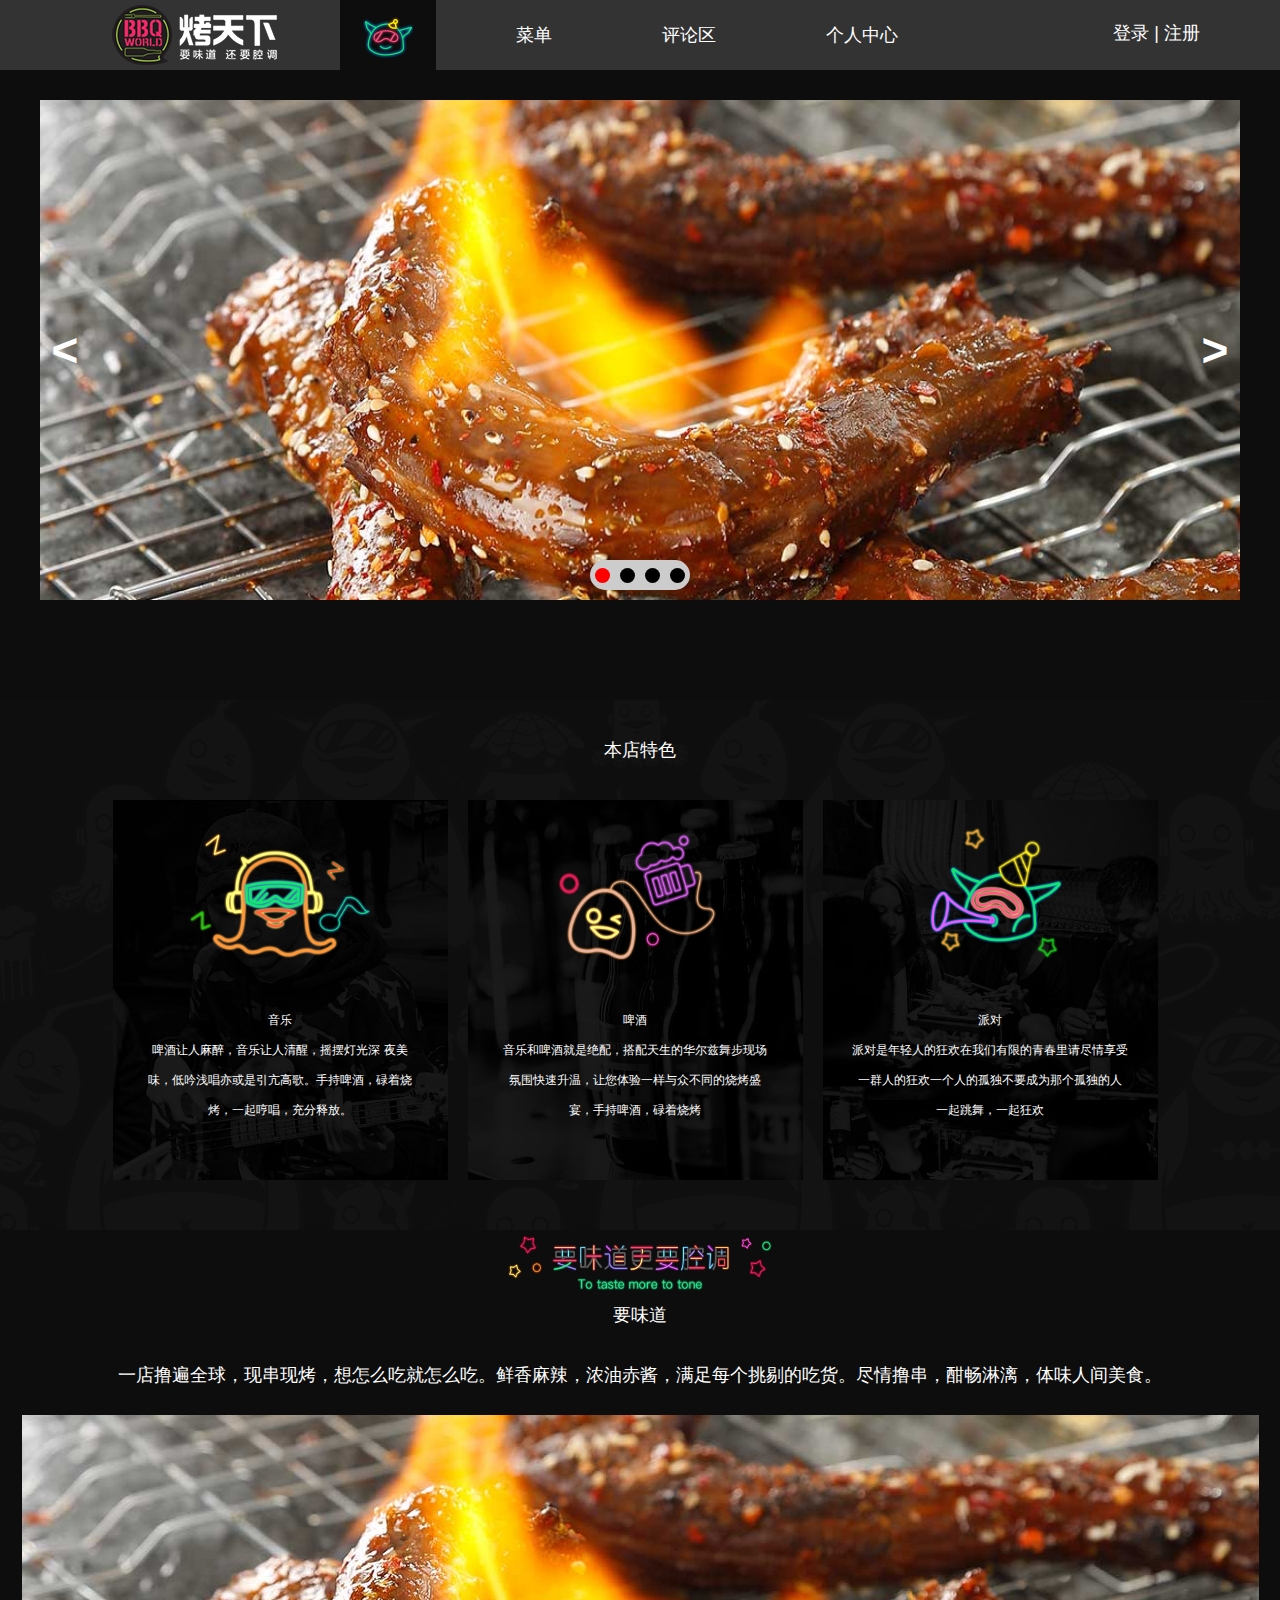
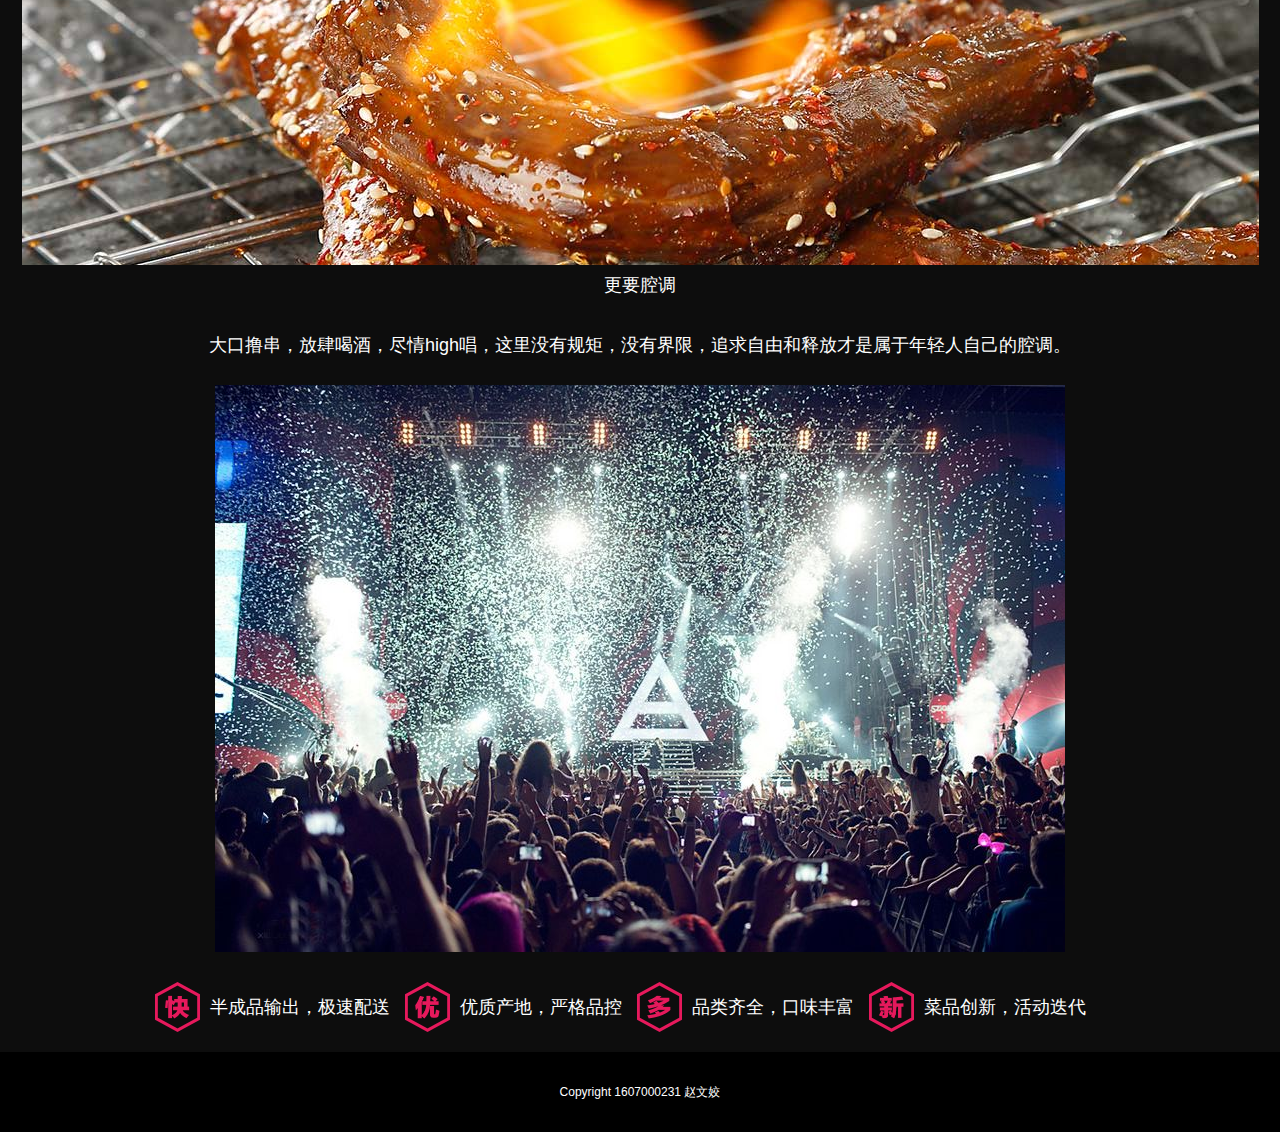
==== index.html @ bdf508a7 "出错" ====
<!DOCTYPE html>
<html lang="en">
<head>
<meta charset="utf-8">
<title>无标题文档</title>
<link rel="stylesheet" href="css/reseat.css">
<link rel="stylesheet" href="css/common.css">
<link rel="stylesheet" type="text/css" href="css/index.css" />   
</head>
<body>
	<div class="navbox">
		<div class="logo">
			<a href="./index.html"><img src="./images/logo.png" alt=""></a>
		</div>
		<nav class="tnav">
			<ul>
				<li>
					<a href="./index.html">首页</a>
				</li>
				<li>
					<a href="./pages/caidan.html">菜单</a>
				</li>
				<li>
					<a href="./pages/pinglun.html">评论区</a>
				</li>
				<li>
					<a href="./pages/geren.html">个人中心</a>
				</li>
			</ul>
			<div class="lr">
				<a href="./pages/denglu.html">登录</a>
				<span>|</span>
				<a href="./pages/zhuce.html">注册</a>
			</div>
		</nav>
	</div>
	<div class="lunbo">
		<ul>
			<li><img src="images/ad-1.jpg" alt=""></li>
			<li><img src="images/ad-2.jpg" alt=""></li>
			<li><img src="images/ad-3.jpg" alt=""></li>
			<li><img src="images/ad-4.jpg" alt=""></li>
		</ul>
		<ol></ol>
		<span class="sleft">&lt;</span>
		<span class="sright">&gt;</span>
	</div>
	<div class="tt">
	    <h2>本店特色</h2>
		<div class="ding">
	        <div class="t1">
			    <p>音乐<br/>啤酒让人麻醉，音乐让人清醒，摇摆灯光深 夜美<br/>味，低吟浅唱亦或是引亢高歌。手持啤酒，碌着烧<br/>烤，一起哼唱，充分释放。</p>
		    </div>
            <div class="t2">
			    <p>啤酒<br/>音乐和啤酒就是绝配，搭配天生的华尔兹舞步现场<br/>氛围快速升温，让您体验一样与众不同的烧烤盛<br/>宴，手持啤酒，碌着烧烤</p>
            </div>
            <div class="t3">
			    <p>派对<br/>派对是年轻人的狂欢在我们有限的青春里请尽情享受<br/>一群人的狂欢一个人的孤独不要成为那个孤独的人<br/>一起跳舞，一起狂欢</p>
            </div>
        </div>
    </div>
	<div class="bo">
		<div class="qiang"><img src="images/in-title.png" alt=""></div>
        <h3>要味道</h3>
        <p>一店撸遍全球，现串现烤，想怎么吃就怎么吃。鲜香麻辣，浓油赤酱，满足每个挑剔的吃货。尽情撸串，酣畅淋漓，体味人间美食。</p>
	    <img src="images/ad-1.jpg" alt="">
	    <h3>更要腔调</h3>
	    <p>大口撸串，放肆喝酒，尽情high唱，这里没有规矩，没有界限，追求自由和释放才是属于年轻人自己的腔调。</p>
	    <img src="images/Img391114917.jpg" alt="">
		<div class="bottom">
		    <div><img src="images/f-1.png" alt="">半成品输出，极速配送</div>
		    <div><img src="images/f-2.png" alt="">优质产地，严格品控</div>
		    <div><img src="images/f-3.png" alt="">品类齐全，口味丰富</div>
		    <div><img src="images/f-4.png" alt="">菜品创新，活动迭代</div>
	    </div>
		<p class="p1">Copyright 1607000231 赵文姣</p>
    </div>
</body>
<script src="js/function.js"></script>
<script src="js/lunbo.js"></script>
<script src="js/common.js"></script>
</html>
---- css/reseat.css ----
@charset "UTF-8";
/*css重置*/
body,ol,ul,h1,h2,h3,h4,h5,h6,p,th,td,dl,dd,form,fieldset,legend,input,textarea,select{
    padding:0;
    margin:0;
}
body,html{
    font:12px "宋体","Arial Narrow",HELVETICA;
    background:#fff;
}
h1,h2,h3,h4,h5,h6,b,strong{
    font-weight: normal;
    font-size:100%;
}
i,em{
    font-style:normal;
}
a{
    text-decoration: none;
}
ol,ul,li{
    list-style: none;
}
input{
    outline:none; /*取消选中表单的蓝色边框*/
}
img{
    vertical-align:top;
    border:0;
}
table{
    border-collapse:collapse;
    border-spacing:0
}
p{
    word-wrap:break-word
}
.chearfix:after{
    content:" ";
    display: block;
    clear:both;
    height:0px;
    overflow: hidden;
}
.chearfix{
    *zoom:1;
}
---- css/common.css ----
body,html{
    font-size:18px;
    background: rgb(13, 13, 13);
}
.navbox{
	width:100%;
	background:#333;
	height:70px;
}
.logo{
	float: left;
	margin-top:5px;
	margin-left:100px;
}
.tnav{
	margin: 0 auto;
	width:1200px;
	height:70px;
}
.tnav ul{
	height:100%;
	float: left;
}
.tnav ul li{
	height:100%;
	float: left;
	margin-left:50px;
	position: relative;
}
.tnav ul li a{
	color:#fff;
	display: block;
	line-height: 70px;
	padding-left:30px;
	padding-right:30px;
}
.tnav ul li:hover{
	background:rgb(13, 13, 13);
}
.tnav ul li:hover a{
	color:rgb(13, 13, 13);
}
.tnav .lr{
	float: right;
	line-height:66px;
	color:#fff;
	margin-right: 40px;
}
.tnav .lr a{
    color: #fff;
    cursor: pointer;
}
.tnav .lr a:hover{
	color:green;
}
.tnav ul li:nth-child(1) a:after{
	background-image: url("../images/home.png");
}
.tnav ul li:nth-child(2) a:after{
	background-image: url("../images/char.png");
}
.tnav ul li:nth-child(3) a:after{
	background-image: url("../images/join.png");
}
.tnav ul li:nth-child(4) a:after{
	background-image: url("../images/ente.png");
}
.tnav ul li a::after{
	content: "";
	position: absolute;
	left: 50%;
	top: 50%;
	transform: translate(-50%,-50%);
	width: 50px;
	height:50px;
	background-color: rgb(13, 13, 13);;
	display: none;
	background-size: 100% 100%;
}
.tnav ul li a:hover::after{
	display: block;
}
h1{
	margin: auto;
    font-weight: bold;
	font-size:40px;
	line-height:100px;
	height: 100px;
	width: 100%;
	text-align: center;
	color:#fff;
}
---- css/index.css ----
@charset "utf-8";
body,html{
	font-size: 18px;
	background:rgb(13, 13, 13);
}
.navbox{
	position: fixed;
	top:0px;
	z-index: 50;
}
.tnav ul li:nth-child(1) a:after{
	display: block;
}
.tnav ul li:nth-child(1){
	background: rgb(13, 13, 13);;
}
.tnav ul li:nth-child(1) a{
	color: rgb(13, 13, 13);;
}
.lunbo{
	width:1200px;
	height:500px;
	position: relative;
	margin:100px auto;
	overflow: hidden;
}
.lunbo ul{
	position: absolute;
	width:4800px;
}
.lunbo li{
	float: left;
}
.lunbo li img{
	width:1200px;
	height:500px;
}
.lunbo ol{
	width:100px;
	height:30px;
	background:#ccc;
	border-radius: 30px;
	position:absolute;
	bottom:10px;
	left:50%;
	display: flex;
	justify-content: space-around;
	transform: translateX(-50%);
	align-items: center;
}
.lunbo ol li{
	width:15px;
	height: 15px;
	background-color: #000;
	border-radius: 50%;
	cursor: pointer;
}
.lunbo span{
	width:50px;
	height: 50px;
	line-height: 50px;
	font-size:46px;
	font-weight: bold;
	color:#fff;
	text-align: center;
	position: absolute;
	border-radius: 50%;
	top:50%;
	transform:translateY(-50%);
	cursor: pointer;
}
.lunbo span:hover{
	background:rgb(248, 60, 0,.9);
}
.lunbo .sright{
	right:0px;
}
.lunbo .act{
	background:red;
}
.left:after{
	content:"";
	display: block;
	background: url(../images/20130420100037924.jpg);
	width:500px;
	height:200px;
	position: absolute;
	top: 200px;
	right: 0;
	transform: translatex(50%);
}
.left{
	overflow: hidden;
	width:50%;
	height: 2500px;
	background: #000;
	left: 0px;
	position: absolute;
	animation:left .5s;
	animation-delay:1s;
	animation-fill-mode:both;
	z-index: 2;
}
.right:after{
	content:"";
	display: block;
	background: url(../images/20130420100037924.jpg);
	width:500px;
	height:200px;
	position: absolute;
	top: 200px;
	transform: translatex(-50%);
}
.right{
	overflow: hidden;
	width:50%;
	height: 2500px;
	background: #000;
	right:0px;
	position: absolute;
	animation:right .5s;
	animation-delay:1s;
	animation-fill-mode:both;
	z-index: 2;
}
body:hover .left{
	transition: left 1s;
	left:-50%;
}
body:hover .right{
	right:-50%;
	transition: right 1s;
}
.left p,.right p{
	color:#fff;
	font-size: 28px;
	width:100px;
	line-height:50px;
	margin-top: 500px;
	border: 1px solid red;
}
.left p{
	float: right;
	border-right: 0px;
	text-align: center;
}
.right p{
	border-left: 0px;
	text-align: center;
}
h1{
	position: absolute;
	text-align:center;
	color:#fff;
	top: 500px;
	left: 50%;
	transform: translatex(-50%);
}
h2{
	text-align:center;
	color:#fff;
	line-height: 100px;
}
.tt{
	background-image:url(../images/show.png);
	width: 100%;
	height:530px;
}
.ding{
	width:1075px;
	margin: auto;
}
.t1,.t2,.t3{
	display: inline-block;
	background-size:100% 100%;
	width:335px;
	height:380px;
	text-align: center;
	margin: 0px 5px 0px 10px; 
}
.t1{
	background-image:url(../images/icon-music.jpg);
}
.t1:before{
	content:"";
	display: inline-block;
	background-image: url(../images/icon-1.png);
	width:180px;
	height: 150px;
	background-size: 100% 100%;
	margin-top:20px;
}
.t2{
	background-image:url(../images/icon-beer.jpg);
}	
.t2:before{
	content:"";
	display: inline-block;
	background-image: url(../images/icon-2.png);
	width:180px;
	height: 150px;
	background-size: 100% 100%;
	margin-top:20px;
}
.t3{
	background-image:url(../images/icon-party.jpg);
}
.t3:before{
	content:"";
	display: inline-block;
	background-image: url(../images/icon-3.png);
	width:180px;
	height: 150px;
	background-size: 100% 100%;
	margin-top:20px;
}
.tt p{
	color:#fff;
	font-size: 12px;
	line-height:30px;
	margin-top: 30px;
}
.tt img{
	width:200px;
	height:160px;
}
.ding>div:hover{
	background:rgba(0,0,0,.2);
}
.t1:hover:before{
	background-image: url(../images/icon-1-1.png);
}
.t2:hover:before{
	background-image: url(../images/icon-2-2.png);
}
.t3:hover:before{
	background-image: url(../images/icon-3-3.png);
}
.qiang{
	text-align:center;
}
.qiang img{
	width:300px;
	height:65px;
}
.bo{
	text-align:center;
	color: #fff;
	background-color:rgb(13,13,13);
}
.bo p{
	line-height: 80px;
}
.bo h3{
	line-height: 40px;
}
.bottom{
	margin: auto;
	width:1000px;
	height: 100px;
}
.bottom div{
	position: relative;
	float:left;
	height: 50px;
	line-height: 50px;
	margin-left:70px;
	margin-top: 30px;
}
.bottom img{
	position: absolute;
	width:45px;
	height:50px;
	left:-55px;
}
.p1{
	text-align:center;
	font-size:12px;
	color:#fff;
	background-color:#000;
}
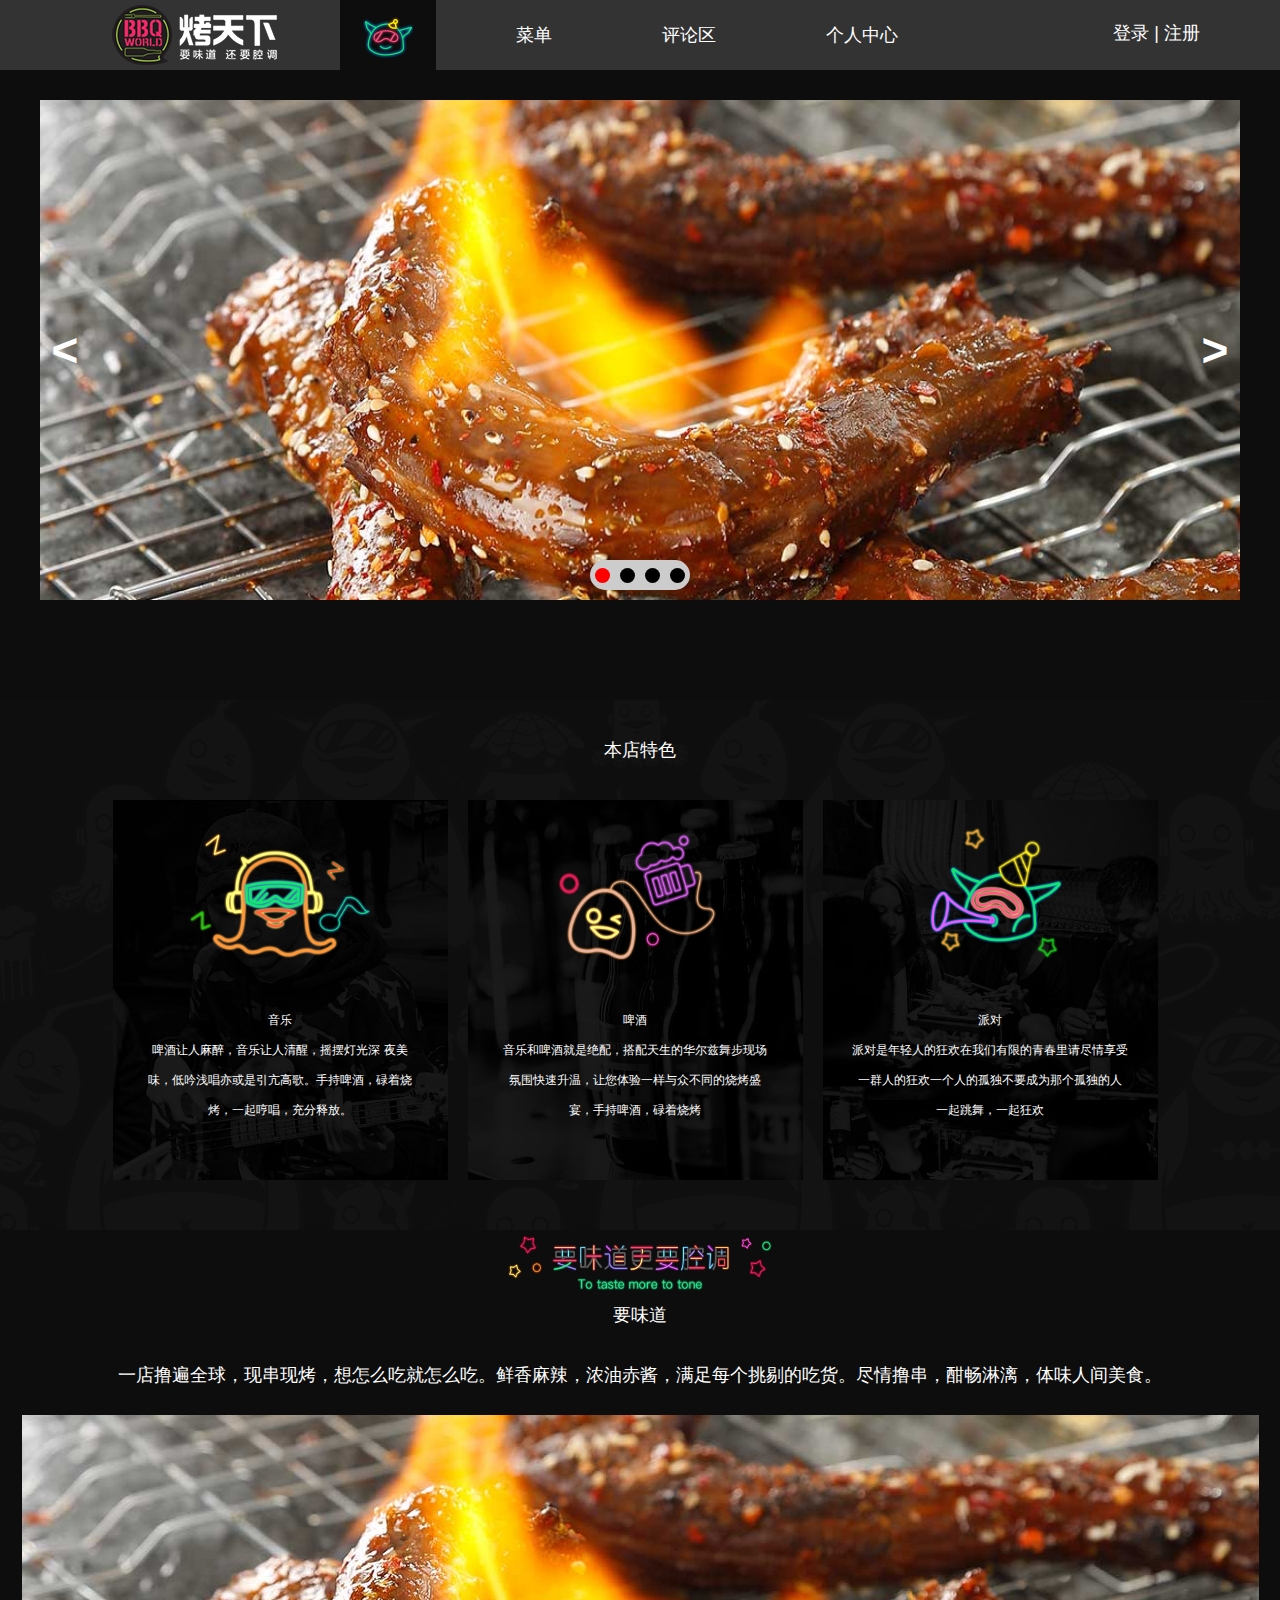
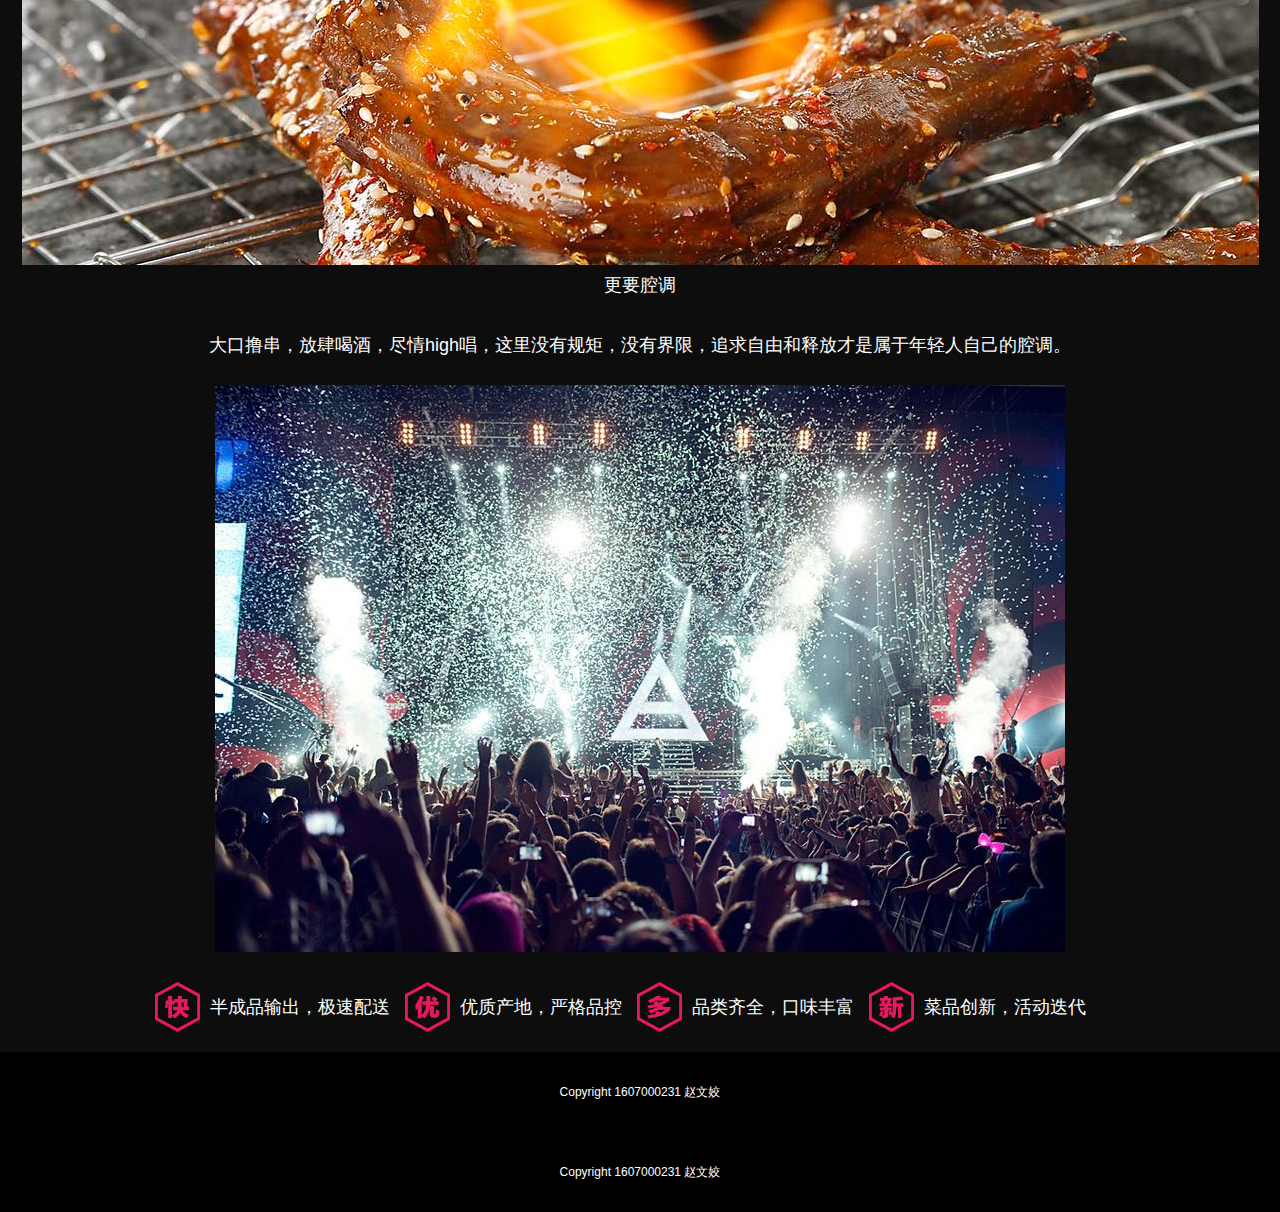
==== commit 22b81a98: "第三次" ====
--- a/index.html
+++ b/index.html
@@ -74,6 +74,7 @@
 		    <div><img src="images/f-4.png" alt="">菜品创新，活动迭代</div>
 	    </div>
 		<p class="p1">Copyright 1607000231 赵文姣</p>
+		<p class="p1">Copyright 1607000231 赵文姣</p>
     </div>
 </body>
 <script src="js/function.js"></script>
